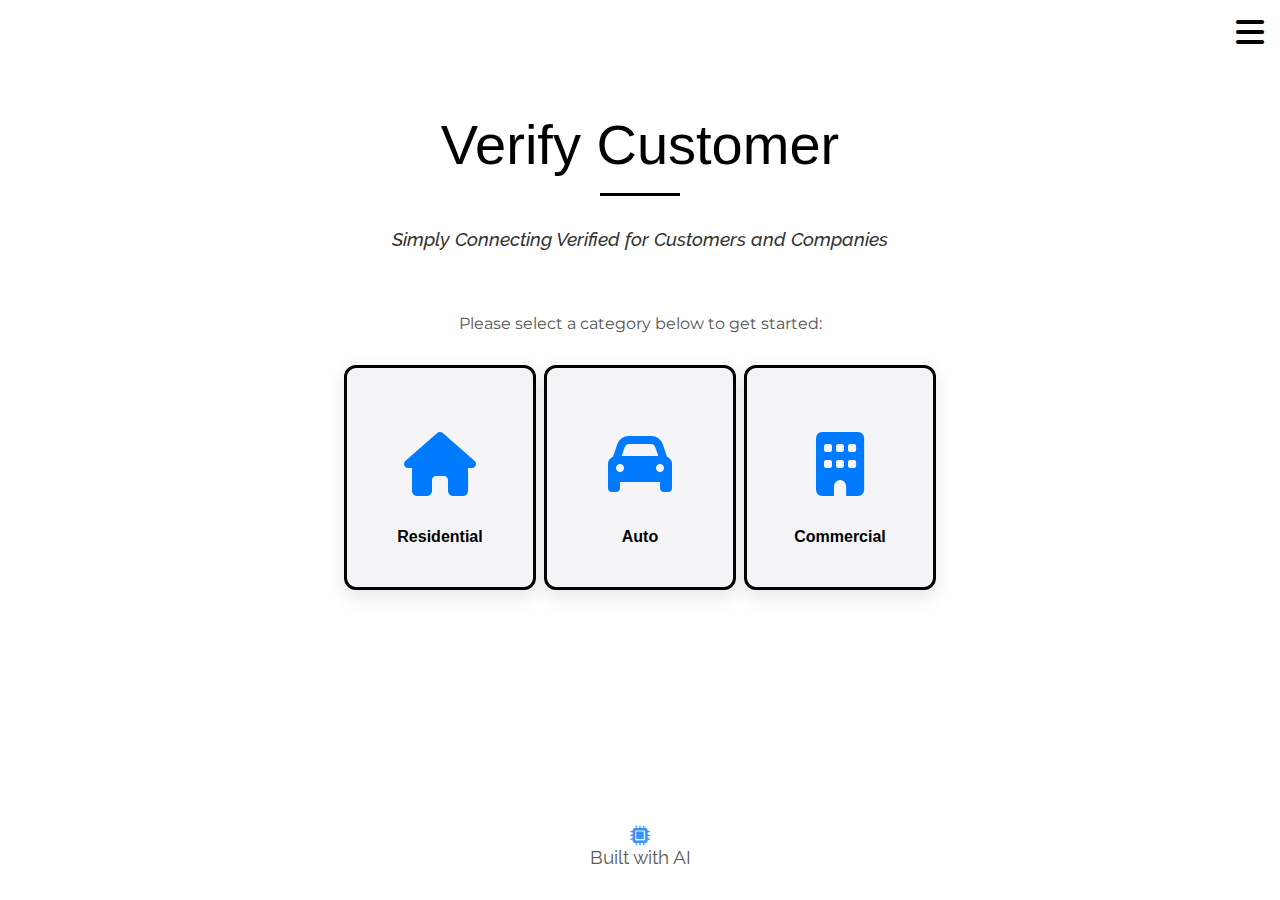
==== App/index.html @ e95dced7 "Personalizing, adding responsivity, fixing bugsj" ====
<!DOCTYPE html>
<html lang="en">
  <head>
    <meta charset="UTF-8" />
    <meta name="viewport" content="width=device-width, initial-scale=1.0" />
    <title>Verify Customer</title>
    <link rel="icon" href="data:," />
    <link
      href="https://fonts.googleapis.com/css2?family=Montserrat:wght@400;500&family=Raleway:wght@400;500&display=swap"
      rel="stylesheet"
    />
    <link
      rel="stylesheet"
      href="https://cdnjs.cloudflare.com/ajax/libs/font-awesome/6.0.0/css/all.min.css"
    />
    <link rel="stylesheet" href="styles.css" />
  </head>
  <body>
    <div class="hamburger-menu" id="hamburgerMenu">
      <i class="fas fa-bars"></i>
      <i class="fas fa-times hidden"></i>
    </div>
    <nav class="menu hidden" id="menu">
      <ul>
        <li><a href="#about">About Us</a></li>
        <li><a href="#join">Join</a></li>
        <li><a href="#login">Login</a></li>
        <li><a href="#contact">Help &amp; Contact</a></li>
      </ul>
    </nav>
    <div id="landingPage">
      <div class="header">
        <h1>Verify Customer</h1>
        <div class="quoteLine"></div>
        <p class="quote">
          Simply Connecting Verified for Customers and Companies
        </p>
      </div>
      <p class="instruction">Please select a category below to get started:</p>
      <div class="cards">
        <div class="card" onclick="formHandler.showForm('residential')">
          <div class="imagePlaceholder"><i class="fas fa-home"></i></div>
          <h3>Residential</h3>
        </div>
        <div class="card" onclick="formHandler.showForm('auto')">
          <div class="imagePlaceholder"><i class="fas fa-car"></i></div>
          <h3>Auto</h3>
        </div>
        <div class="card" onclick="formHandler.showForm('commercial')">
          <div class="imagePlaceholder"><i class="fas fa-building"></i></div>
          <h3>Commercial</h3>
        </div>
      </div>
    </div>
    <form
      id="verificationForm"
      method="post"
      action="send_email.php"
      enctype="multipart/form-data"
      class="hidden"
    >
      <div>
        <div class="buttonContainer">
          <button
            type="button"
            class="backButton"
            onclick="formHandler.goBack()"
          >
            Back
          </button>
        </div>
        <h2 id="formTitle"></h2>
        <div class="formGroup hidden">
          <label for="fullName">Full Name</label>
          <input type="text" id="fullName" name="fullName" required />
        </div>
        <div class="formGroup hidden">
          <label for="serviceAddress">Service Address</label>
          <input
            type="text"
            id="serviceAddress"
            name="serviceAddress"
            required
          />
        </div>
        <div class="formGroup hidden">
          <label for="homeAddress">Home Address</label>
          <input type="text" id="homeAddress" name="homeAddress" required />
        </div>
        <div class="formGroup hidden">
          <label for="phoneNumber">Phone Number</label>
          <input
            type="tel"
            id="phoneNumber"
            name="phoneNumber"
            inputmode="numeric"
          />
        </div>
        <div class="formGroup hidden">
          <label for="email">Email</label>
          <input type="email" id="email" name="email" />
        </div>
        <div class="formGroup hidden">
          <label for="todayDate">Today's Date</label>
          <input
            type="text"
            id="todayDate"
            name="todayDate"
            placeholder="mm/dd/yyyy"
            readonly
          />
          <div id="todayCalendar" class="calendar calendarHidden"></div>
        </div>
        <div class="formGroup hidden">
          <label for="birthDate">Birth Date</label>
          <input
            type="text"
            id="birthDate"
            name="birthDate"
            placeholder="mm/dd/yyyy"
            readonly
          />
          <div id="birthCalendar" class="calendar calendarHidden"></div>
        </div>
        <div class="formGroup hidden">
          <label for="ownerType">Ownership</label>
          <select id="ownerType" name="ownerType">
            <option value="">Select...</option>
            <option value="myself">Myself</option>
            <option value="other">Other</option>
          </select>
        </div>
        <div id="ownerFields" class="hidden">
          <div class="formGroup">
            <label for="ownerFullName">Owner's Name</label>
            <input type="text" id="ownerFullName" name="ownerFullName" />
          </div>
          <div class="formGroup">
            <label for="ownerAddress">Owner's Address</label>
            <input type="text" id="ownerAddress" name="ownerAddress" />
          </div>
          <div class="formGroup">
            <label for="ownerPhone">Owner's Phone</label>
            <input type="tel" id="ownerPhone" name="ownerPhone" />
          </div>
          <div class="formGroup">
            <label for="ownerEmail">Owner's Email</label>
            <input type="email" id="ownerEmail" name="ownerEmail" />
          </div>
        </div>
        <div class="formGroup hidden" id="autoFields">
          <label for="aaaId"
            >AAA <br /><small
              >(If you do not have an AAA membership please leave this field
              blank)</small
            ></label
          >
          <input type="text" id="aaaId" name="aaaId" />
          <label for="insurancePolicy">Insurance Policy Number</label>
          <input type="text" id="insurancePolicy" name="insurancePolicy" />
          <label for="vin">VIN</label>
          <input type="text" id="vin" name="vin" />
          <div class="fileUploadContainer">
            <label for="registration">Registration (file upload)</label>
            <input
              type="file"
              id="registration"
              name="registration"
              accept=".pdf,.doc,.docx,.jpg,.jpeg,.png"
              onchange="formHandler.handleFileUpload(this)"
            />
            <div class="filePreview hidden">
              <span class="fileName"></span>
              <button
                type="button"
                class="deleteFile"
                onclick="formHandler.clearFileInput(this)"
              >
                ×
              </button>
            </div>
          </div>
          <div class="fileUploadContainer">
            <label for="licensePlate">License Plate Photo (file upload)</label>
            <input
              type="file"
              id="licensePlate"
              name="licensePlate"
              accept=".pdf,.doc,.docx,.jpg,.jpeg,.png"
              onchange="formHandler.handleFileUpload(this)"
            />
            <div class="filePreview hidden">
              <span class="fileName"></span>
              <button
                type="button"
                class="deleteFile"
                onclick="formHandler.clearFileInput(this)"
              >
                ×
              </button>
            </div>
          </div>
        </div>
        <div class="formGroup hidden" id="resCommFields">
          <label for="propertyType">Property Type</label>
          <select id="propertyType" name="propertyType">
            <option value="">Select...</option>
            <option value="singleFamily">Single-family</option>
            <option value="condo">Condo</option>
            <option value="apartment">Apartment</option>
            <option value="office">Office</option>
            <option value="retail">Retail</option>
            <option value="industrial">Industrial</option>
          </select>
          <div class="fileUploadContainer">
            <label for="proofOfResidency">Proof of Residency</label>
            <small>(e.g., mail or bill matching info)</small>
            <input
              type="file"
              id="proofOfResidency"
              name="proofOfResidency"
              accept=".pdf,.doc,.docx,.jpg,.jpeg,.png"
              onchange="formHandler.handleFileUpload(this)"
            />
            <div class="filePreview hidden">
              <span class="fileName"></span>
              <button
                type="button"
                class="deleteFile"
                onclick="formHandler.clearFileInput(this)"
              >
                ×
              </button>
            </div>
          </div>
        </div>
        <div class="formGroup hidden">
          <div class="fileUploadContainer">
            <label for="id">ID (file upload)</label>
            <input
              type="file"
              id="id"
              name="id"
              accept=".pdf,.doc,.docx,.jpg,.jpeg,.png"
              onchange="formHandler.handleFileUpload(this)"
            />
            <div class="filePreview hidden">
              <span class="fileName"></span>
              <button
                type="button"
                class="deleteFile"
                onclick="formHandler.clearFileInput(this)"
              >
                ×
              </button>
            </div>
          </div>
        </div>
        <div class="formGroup hidden">
          <label for="techId"
            >Reference code <br /><small
              >(consult for details if not provided)</small
            ></label
          >
          <input type="text" id="techId" name="techId" required />
        </div>
        <div class="buttonContainer">
          <button
            type="button"
            class="backButton"
            onclick="formHandler.goBack()"
          >
            Back
          </button>
          <button type="submit" class="submitButton">Submit</button>
        </div>
      </div>
    </form>
    <div class="footer">
      <i class="fas fa-microchip" style="color: #007bff; font-size: 20px"></i>
      <p>Built with AI</p>
    </div>

    <script src="scripts.js"></script>
  </body>
</html>
---- App/styles.css ----
* {
  margin: 0;
  padding: 0;
  box-sizing: border-box;
}
body {
  font-family: "Impact", sans-serif;
  background-color: #ffffff;
  color: #000000;
  display: flex;
  flex-direction: column;
  align-items: center;
  justify-content: center;
  min-height: 100vh;
  padding: 2rem;
}

.header {
  text-align: center;
  margin-bottom: 4rem;
}

.header h1 {
  font-size: 3.5rem;
  font-weight: 400;
  margin-bottom: 1rem;
  font-family: "Impact", sans-serif;
  color: #000000;
}

.header .quote {
  font-family: "Raleway", sans-serif;
  font-size: 1.2rem;
  font-weight: 500;
  font-style: italic;
  color: #333333;
  padding-top: 1rem;
}

.header .quoteLine {
  width: 5rem;
  height: 0.2rem;
  background: #000000;
  margin: 0 auto 1rem auto;
}

.instruction {
  font-family: "Montserrat", sans-serif;
  font-size: 1rem;
  color: #555;
  margin-bottom: 2rem;
  text-align: center;
}

.cards {
  display: flex;
  justify-content: center;
  gap: 0.5rem;
  margin-bottom: 4rem;
  flex-wrap: nowrap;
}

.card {
  display: flex;
  flex-direction: column;
  align-items: center;
  width: 15svw;
  height: 25svh;
  padding: 2rem;
  border-radius: 0.75rem;
  background-color: #f5f5f7;
  box-shadow: 0 0.4rem 1.2rem rgba(0, 0, 0, 0.1);
  text-align: center;
  cursor: pointer;
  transition: transform 0.3s ease, box-shadow 0.3s ease;
  border: 0.2rem solid #000000;
  animation: bubblesAnimation 2s infinite;
}

.card:hover {
  transform: translateY(-0.5rem);
  box-shadow: 0 0.6rem 1.6rem rgba(0, 0, 0, 0.15);
}

.card p {
  font-size: 1rem;
  font-weight: 500;
}

.imagePlaceholder {
  width: 8rem;
  height: 8rem;
  display: flex;
  align-items: center;
  justify-content: center;
  font-size: 1.4rem;
  color: #666;
  border-radius: 0.8rem;
}

.imagePlaceholder i {
  font-size: 4rem;
  color: #007bff;
}

.hidden {
  display: none !important;
}

.filePreview.hidden {
  display: none;
}

#autoFields,
#resCommFields {
  display: block;
}

form {
  background: #fff;
  padding: 2rem;
  border-radius: 0.8rem;
  box-shadow: 0 0 1rem rgba(0, 0, 0, 0.1);
  margin-bottom: 2rem;
  font-family: Arial, sans-serif;
  max-width: 35rem;
  width: 100%;
  min-height: calc(100vh - 4rem); /* Ajustar a altura mínima do formulário */
  box-sizing: border-box;
}

h3 {
  font-family: Arial, sans-serif;
  font-size: 1rem;
  color: #000000;
}

.formGroup {
  text-align: center;
}

input,
select,
button,
input[type="file"] {
  width: 100%;
  font-size: 1rem;
  box-sizing: border-box;
  border: 0.1rem solid #ccc;
  border-radius: 0.25rem;
  padding: 1rem;
  text-align: left;
  margin: 0.5rem 0;
}

.buttonContainer {
  display: flex;
  justify-content: space-between;
  gap: 1rem;
}

button {
  flex: 1;
  padding: 1rem;
  background-color: #007bff;
  color: white;
  border: none;
  border-radius: 0.5rem;
  cursor: pointer;
}

button.backButton {
  background-color: #6c757d;
  text-align: center;
}

button:hover {
  opacity: 0.9;
}

.filePreview {
  display: flex;
  background-color: #f5f5f7;
  padding: 0.4rem;
  border-radius: 0.25rem;
  margin: 1rem 0;
  border: 0.1rem solid #ccc;
  position: relative;
}

.filePreview .fileName {
  font-size: 1rem;
  padding-left: 2rem;
}

.filePreview .deleteFile {
  background: none;
  color: #ff4d4d;
  font-size: 3rem;
  cursor: pointer;
  padding: 0;
  position: absolute;
  transform: translateY(-50%);
  transition: color 0.2s ease;
}

.filePreview .deleteFile:hover {
  color: #ff1a1a;
}

.footer {
  display: flex;
  flex-direction: column;
  text-align: center;
  font-family: "Raleway", sans-serif;
  font-size: 1.2rem;
  color: #333;
  opacity: 0.8;
  margin-top: auto;
}

.footer i {
  color: #007bff;
  font-size: 2rem;
  animation: pulse 2s infinite;
}

.calendar {
  border: 0.1rem solid #ddd;
  border-radius: 0.5rem;
  padding: 1rem;
  box-shadow: 0 0 1rem rgba(0, 0, 0, 0.1);
  background-color: white;
  margin: 1rem auto;
}

.calendarHeader {
  display: flex;
  justify-content: center;
  flex-direction: column;
}

.calendarGrid {
  display: grid;
  grid-template-columns: repeat(7, 1fr);
  gap: 0.1rem;
}

.calendarDay {
  text-align: center;
  padding: 0.5rem;
  border: 0.1rem solid #eee;
  cursor: pointer;
}

.calendarDay:hover {
  background-color: #f0f0f0;
}

.calendarDropdowns {
  display: flex;
  gap: 1rem;
  margin-bottom: 1rem;
  justify-content: center;
}

.calendarDropdowns select {
  padding: 0.5rem;
  font-size: 1.4rem;
}

.calendarHidden {
  display: none;
}

#formTitle {
  font-weight: bold;
  text-align: center;
  margin-bottom: 0.5rem;
}

#landingPage {
  display: flex;
  flex-direction: column;
  margin-top: 5rem;
}

.submitButton {
  text-align: center;
}

.hamburger-menu {
  position: absolute;
  top: 1rem;
  right: 1rem;
  width: 2rem;
  height: 2rem;
  display: flex;
  flex-direction: column;
  justify-content: space-around;
  cursor: pointer;
  z-index: 1000;
}

.hamburger-menu .bar {
  width: 100%;
  height: 0.25rem;
  background-color: #000;
  transition: all 0.3s ease;
}

.hamburger-menu i {
  font-size: 2rem;
  transition: opacity 0.3s ease;
  position: absolute;
  top: 0;
  right: 0;
}

.hamburger-menu .fa-bars {
  opacity: 1;
}

.hamburger-menu .fa-times {
  opacity: 0;
  color: white;
  transition: opacity 0.3s ease;
}

.hamburger-menu.active .fa-bars {
  opacity: 0;
}

.hamburger-menu.active .fa-times {
  opacity: 1;
}

.menu {
  position: fixed;
  top: 0;
  right: 0;
  width: 100%;
  height: 100%;
  background-color: rgba(0, 0, 0, 0.8);
  display: flex;
  justify-content: center;
  align-items: center;
  z-index: 999;
}

.menu ul {
  list-style: none;
  text-align: center;
}

.menu ul li {
  margin: 1rem 0;
}

.menu ul li a {
  color: #fff;
  font-size: 2rem;
  text-decoration: none;
}

@keyframes bubblesAnimation {
  0%,
  100% {
    transform: scale(0.95);
  }
  50% {
    transform: scale(0.9);
  }
}

@media (max-width: 768px) {
  .card {
    width: 30svw;
    height: 20svh;
  }

  .imagePlaceholder i {
    font-size: 3rem;
    color: #007bff;
  }

  .cards {
    gap: 0.5rem;
  }
}
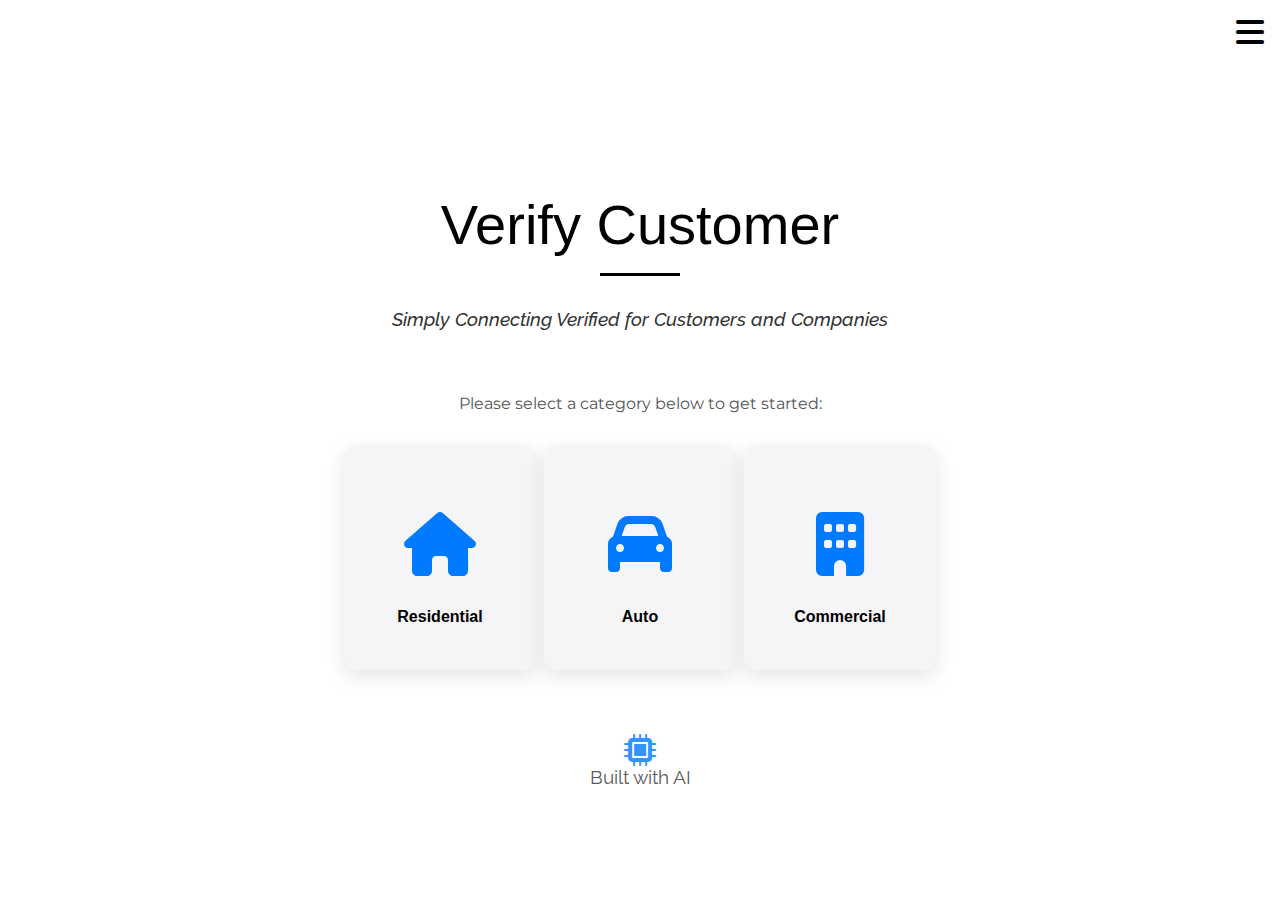
==== commit 42faf9ce: "fix" ====
--- a/App/index.html
+++ b/App/index.html
@@ -124,26 +124,30 @@
         </div>
         <div class="formGroup hidden">
           <label for="ownerType">Ownership</label>
-          <select id="ownerType" name="ownerType">
+          <select
+            id="ownerType"
+            name="ownerType"
+            onchange="formHandler.toggleOwnerFields()"
+          >
             <option value="">Select...</option>
             <option value="myself">Myself</option>
             <option value="other">Other</option>
           </select>
         </div>
-        <div id="ownerFields" class="hidden">
-          <div class="formGroup">
+        <div id="ownerFields">
+          <div class="formGroup hidden">
             <label for="ownerFullName">Owner's Name</label>
             <input type="text" id="ownerFullName" name="ownerFullName" />
           </div>
-          <div class="formGroup">
+          <div class="formGroup hidden">
             <label for="ownerAddress">Owner's Address</label>
             <input type="text" id="ownerAddress" name="ownerAddress" />
           </div>
-          <div class="formGroup">
+          <div class="formGroup hidden">
             <label for="ownerPhone">Owner's Phone</label>
             <input type="tel" id="ownerPhone" name="ownerPhone" />
           </div>
-          <div class="formGroup">
+          <div class="formGroup hidden">
             <label for="ownerEmail">Owner's Email</label>
             <input type="email" id="ownerEmail" name="ownerEmail" />
           </div>
@@ -236,7 +240,7 @@
         </div>
         <div class="formGroup hidden">
           <div class="fileUploadContainer">
-            <label for="id">ID (file upload)</label>
+            <label for="id">'DL or ID (file upload)</label>
             <input
               type="file"
               id="id"
@@ -277,7 +281,7 @@
       </div>
     </form>
     <div class="footer">
-      <i class="fas fa-microchip" style="color: #007bff; font-size: 20px"></i>
+      <i class="fas fa-microchip"></i>
       <p>Built with AI</p>
     </div>
 
--- a/App/styles.css
+++ b/App/styles.css
@@ -73,8 +73,8 @@
   text-align: center;
   cursor: pointer;
   transition: transform 0.3s ease, box-shadow 0.3s ease;
-  border: 0.2rem solid #000000;
-  animation: bubblesAnimation 2s infinite;
+  border: 0.2rem solid transparent; /* Initial transparent border */
+  animation: borderFadeIn 5s linear infinite; /* Apply the new animation */
 }
 
 .card:hover {
@@ -216,7 +216,6 @@
   font-size: 1.2rem;
   color: #333;
   opacity: 0.8;
-  margin-top: auto;
 }
 
 .footer i {
@@ -363,13 +362,15 @@
   text-decoration: none;
 }
 
-@keyframes bubblesAnimation {
-  0%,
+@keyframes borderFadeIn {
+  0% {
+    border-color: transparent;
+  }
+  50% {
+    border-color: #000000; /* Solid black border */
+  }
   100% {
-    transform: scale(0.95);
-  }
-  50% {
-    transform: scale(0.9);
+    border-color: transparent;
   }
 }
 
@@ -387,4 +388,9 @@
   .cards {
     gap: 0.5rem;
   }
-}
+
+  .calendarGrid {
+    grid-template-columns: repeat(7, minmax(0, 1fr));
+    font-size: 0.8rem;
+  }
+}
